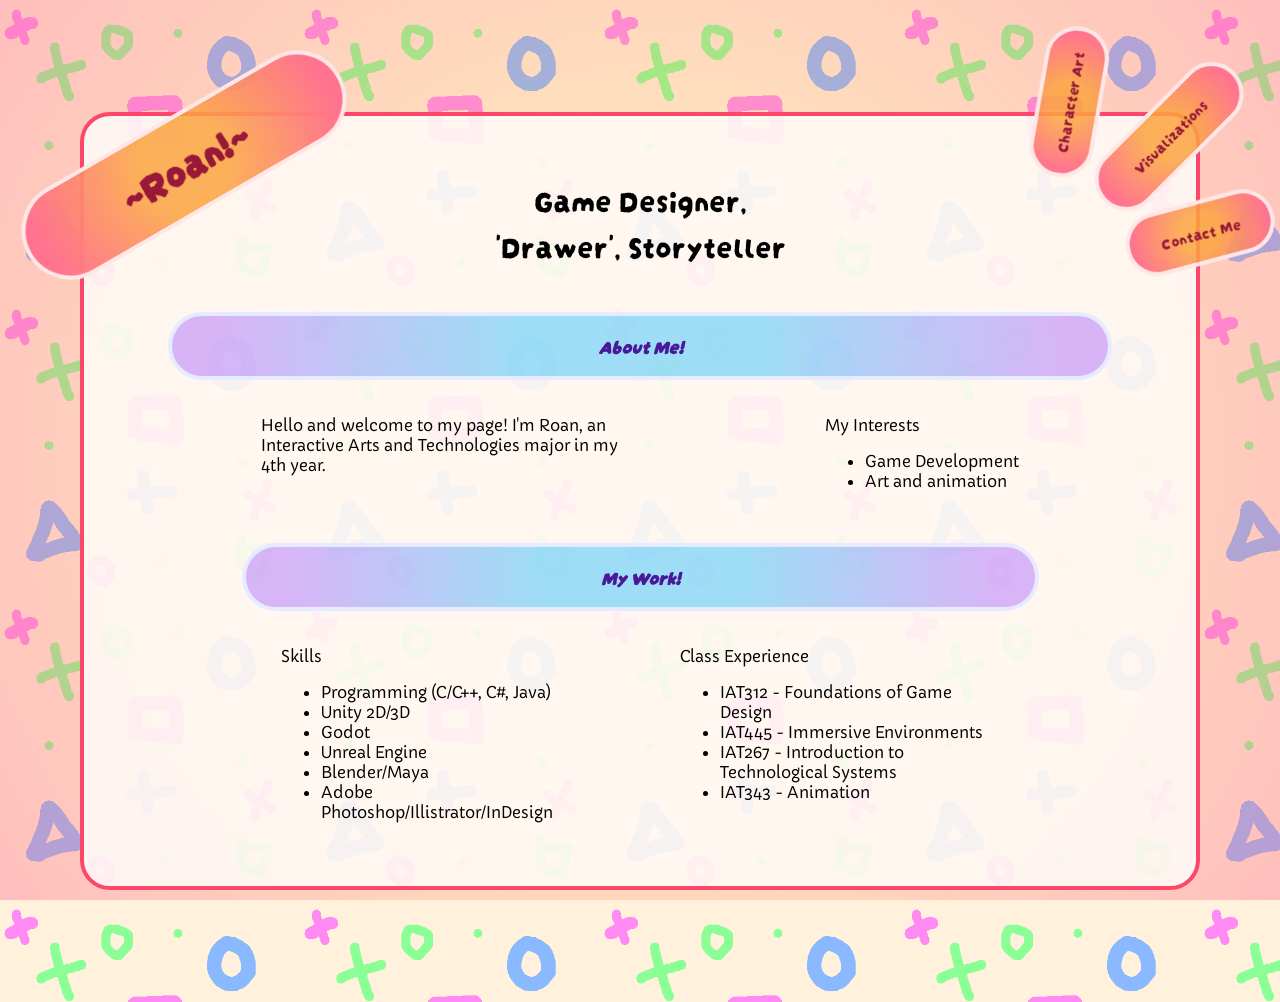
==== index.html @ ba8a76a4 "Added experience to home page" ====
<!DOCTYPE html>
<html lang="en">
<head>
    <meta charset="UTF-8">
    <meta name="viewport" content="width=device-width, initial-scale=1.0">
    <title>Roan's Page</title>

    <link rel="stylesheet" href="./style.css">

    <!-- Google Fonts -->
     <link rel="preconnect" href="https://fonts.googleapis.com">
     <link rel="preconnect" href="https://fonts.gstatic.com" crossorigin>
     <link href="https://fonts.googleapis.com/css2?family=Capriola&family=Darumadrop+One&display=swap" rel="stylesheet">
</head>
<body>
    <div class="background_overlay"></div>
    <section class="content_box">
        <h1>~Roan!~</h1>
        <nav class="link_list">
            <a class="bubble link1 grow_on_hover" href="#">Character Art</a>
            <a class="bubble link2 grow_on_hover" href="visualizations.html">Visualizations</a>
            <a class="bubble link3 grow_on_hover" href="#">Contact Me</a>
        </nav>
        <div class="content">
            <h2>Game Designer, 'Drawer', Storyteller</h2>

            <section >
                <h3 class="bubble_var">About Me!</h3>
                <div class="flex_cols">
                    <div>
                        <p>Hello and welcome to my page! I'm Roan, an Interactive Arts and Technologies major in my 4th year.</p>
                    </div>
                
                    <div>
                        <p>My Interests</p>
                        <ul>
                            <li>Game Development</li>
                            <li>Art and animation</li>
                        </ul>
                    </div>
                </div>
            </section>
            <section>
                <h3 class="bubble_var">My Work!</h3>
                <div class="flex_cols">
                    <div>
                        <p>Skills</p>
                        <ul>
                            <li>Programming (C/C++, C#, Java)</li>
                            <li>Unity 2D/3D</li>
                            <li>Godot</li>
                            <li>Unreal Engine</li>
                            <li>Blender/Maya</li>
                            <li>Adobe Photoshop/Illistrator/InDesign</li>
                        </ul>
                    </div>
                    <div>
                        <p>Class Experience</p>
                        <ul>
                            <li>IAT312 - Foundations of Game Design</li>
                            <li>IAT445 - Immersive Environments </li>
                            <li>IAT267 - Introduction to Technological Systems</li>
                            <li>IAT343 - Animation</li>
                        </ul>
                    </div>
                </div>
            </section>
        </div>
    </section>
</body>
</html>
---- style.css ----
:root{
    background-color: blanchedalmond;
    background-image: url("./assets/WebsiteBackground.png");
    background-size: 300px;
    background-repeat: repeat;
}

body{
    margin: 5rem;
}

.background_overlay{
    background: #fba33f;
    background: radial-gradient(circle, rgba(251, 163, 63, 0.2) 40%, rgb(255, 115, 143, .4) 100%);

    position: fixed;
    top:0;
    left:0;
    width: 100%;
    height: 100%;
}

.content_box{
    box-sizing: border-box;
    overflow: visible;
    background-color: rgb(255, 250, 245, .9);
    max-width: 70rem;
    margin: 7rem auto;
    padding: 2rem;

    border: 4px solid #fc466a;
    border-radius: 30px;

    position: relative;
}

h1{
    text-align: center;
    font-family: 'Darumadrop One', sans-serif;
    font-size: 2.5rem;

    background: #fba33f;
    background: radial-gradient(circle, rgba(251, 163, 63, 0.85) 26%, rgb(255, 115, 143) 90%);
    border: 4px solid rgb(255, 231, 231);
    color: rgb(152, 25, 55);
    margin: 0;
    padding: 1rem;
    min-width: 20rem;

    overflow: visible;
    border-radius: 80px;

    position: absolute;
    left: -80px;
    top: 0px;
    rotate: -30deg;

    z-index: 1000;

    transition: all 0.3s;
}

h2{
    font-family: 'Darumadrop One', sans-serif;
    font-size: 2rem;
    font-weight: 400;
    text-align: center;

    max-width: 21rem;
}

h3{
    font-family: 'Capriola', sans-serif;
    font-weight: 600;
    font-style: italic;
    font-size: 1.1rem;
}

.content{
    margin: 0 auto;
    display: flex;
    flex-direction: column;
    justify-content: center;
    align-content: center;
    align-items: center;

    max-width: 90%;

}

p, a{
    font-family: 'Capriola', sans-serif;
    font-style: normal;
    font-weight: 100;
    width: fit-content;
}

ol, ul{
    font-family: 'Capriola', sans-serif;
    font-style: normal;
    font-weight: 100;
    max-width: 100%;
}

.link_list{
    display: flex;
    flex-direction: column;
    flex-wrap: wrap;
    justify-content: center;
    padding: 0;

    width: fit-content;

    text-decoration: none;
    list-style: none;

    position: absolute;
    right: 150px;
    top: 70px;
    
    rotate: -45deg;
    
    row-gap: 3rem;

    transition: all 0.5s;
}

.bubble{
    font-family: 'Darumadrop One', sans-serif;
    text-decoration: none;
    text-align: center;

    background: #fba33f;
    background: radial-gradient(circle, rgba(251, 163, 63, 0.85) 26%, rgb(255, 115, 143) 90%);
    border: 4px solid rgb(255, 231, 231);
    border-radius: 80px;
    color: rgb(152, 25, 55);
    
    padding: 1rem;
    /* margin: 1rem; */

    transition: all 0.3s;
}

.bubble_var{
    font-family: 'Darumadrop One', sans-serif;
    text-decoration: none;
    text-align: center;
    font-size: 1.2rem;

    background: #fba33f;
    background: radial-gradient(circle, rgba(63, 195, 251, 0.5) 26%, rgba(178, 115, 255, 0.5) 90%);
    border: 4px solid rgb(231, 235, 255);
    border-radius: 80px;
    color: rgb(72, 25, 152);
    
    padding: 1rem;

    transition: all 0.3s;
}

.link1{
    position: absolute;
    rotate: -35deg;
    top: -75px;

    width: 7rem;

    transition: all 0.3s;
}

.link2{
    position: absolute;
    top: 20px;
    left: 30px;

    width: 9rem;

    transition: all 0.3s;
}

.link3{
    position: absolute;
    rotate: 30deg;
    top: 110px;

    width: 7rem;

    transition: all 0.3s;
}

.grow_on_hover{
    transition: padding 1s, z-index 0s;
}

.grow_on_hover:hover{
    padding: 1.5rem;
    z-index: 999;
}

.flex_cols{
    display: flex;
    flex-direction: row;
    flex-wrap: wrap;

    justify-content: space-around;
}

.flex_cols div{
    max-width: 40%;
    min-width: 12rem;

    margin: 0 1rem 1rem 1rem;
}

.vis_container{
    overflow: scroll;
    max-width: 100%;
}

@media screen and (max-width: 700px){
    body{
        margin: 2rem;
    }

    h1{
        font-size: 1.7rem;
        min-width: 10rem;

        top: -200px;
        left: -40px;
    }

    .content_box{
        margin-top: 15rem;
    }

    .link_list{
        top:-140px;
        left: 120px;

        rotate:60deg;
    }

    .bubble{
        padding: 0.5rem;
    }

    .link1, .link2, .link3{
        font-size: 0.9rem;
    }

    .content{
        margin: 1rem auto;
    }
}
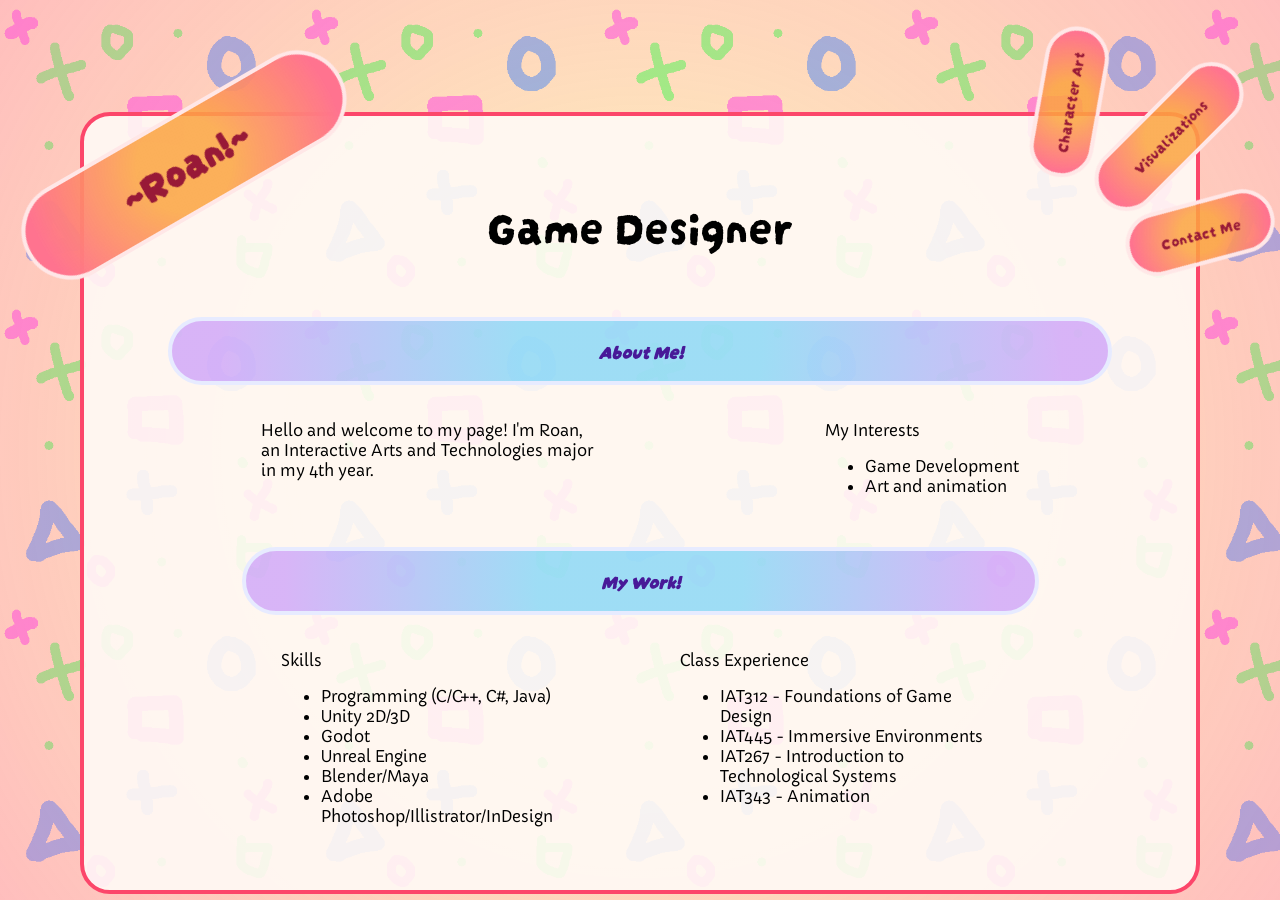
==== commit 41e6e392: "Added Dropdowns to Visualizations page for organization and tested adding vegalite" ====
--- a/index.html
+++ b/index.html
@@ -22,7 +22,7 @@
             <a class="bubble link3 grow_on_hover" href="#">Contact Me</a>
         </nav>
         <div class="content">
-            <h2>Game Designer, 'Drawer', Storyteller</h2>
+            <h2>Game Designer</h2>
 
             <section >
                 <h3 class="bubble_var">About Me!</h3>
--- a/style.css
+++ b/style.css
@@ -3,10 +3,13 @@
     background-image: url("./assets/WebsiteBackground.png");
     background-size: 300px;
     background-repeat: repeat;
+
+    max-height: 100vh;
 }
 
 body{
     margin: 5rem;
+    max-height: 100%;
 }
 
 .background_overlay{
@@ -24,7 +27,8 @@
     box-sizing: border-box;
     overflow: visible;
     background-color: rgb(255, 250, 245, .9);
-    max-width: 70rem;
+    max-width: 90rem;
+    max-height: 100%;
     margin: 7rem auto;
     padding: 2rem;
 
@@ -62,7 +66,7 @@
 
 h2{
     font-family: 'Darumadrop One', sans-serif;
-    font-size: 2rem;
+    font-size: 3rem;
     font-weight: 400;
     text-align: center;
 
@@ -70,10 +74,13 @@
 }
 
 h3{
+    box-sizing: border-box;
     font-family: 'Capriola', sans-serif;
     font-weight: 600;
     font-style: italic;
     font-size: 1.1rem;
+
+    /* width: 100%; */
 }
 
 .content{
@@ -88,11 +95,18 @@
 
 }
 
-p, a{
+a{
     font-family: 'Capriola', sans-serif;
     font-style: normal;
     font-weight: 100;
     width: fit-content;
+}
+
+p{
+    font-family: 'Capriola', sans-serif;
+    font-style: normal;
+    font-weight: 100;
+    max-width: 90%;
 }
 
 ol, ul{
@@ -143,6 +157,7 @@
 }
 
 .bubble_var{
+    box-sizing: border-box;
     font-family: 'Darumadrop One', sans-serif;
     text-decoration: none;
     text-align: center;
@@ -154,9 +169,11 @@
     border-radius: 80px;
     color: rgb(72, 25, 152);
     
-    padding: 1rem;
-
-    transition: all 0.3s;
+    padding: 1rem 2rem;
+
+    transition: all 0.3s;
+
+    width: 100%;
 }
 
 .link1{
@@ -213,9 +230,53 @@
     margin: 0 1rem 1rem 1rem;
 }
 
+.collapsible{
+    box-sizing: border-box;
+    font-family: 'Darumadrop One', sans-serif;
+    text-decoration: none;
+    text-align: center;
+    font-size: 1.5rem;
+
+    background: #fba33f;
+    background: radial-gradient(circle, #8fffa97e 26%, #7aefffbd 90%);
+    border: 4px solid rgb(164, 255, 220);
+    border-radius: 80px;
+    color: rgb(0, 87, 22);
+    
+    padding: 1rem 2rem;
+    margin: 1rem;
+
+    transition: all 0.3s;
+
+    width: 100%;
+}
+
+.collapsible:hover{
+    /* background: radial-gradient(circle, #8fffa97e 26%, #7aefffbd 90%); */
+    width:105%;
+}
+
+.collapsible_cols{
+    display: none;
+    width: 100%;
+    justify-content: space-between;
+    flex-wrap: wrap;
+}
+
+.collapsible_cols .col{
+    flex: 1;
+    display: flex;
+    flex-direction: column;
+    justify-content: flex-start;
+    align-items: center;
+    min-width: 50%;
+}
+
 .vis_container{
-    overflow: scroll;
+    overflow: hidden;
+    width:100%;
     max-width: 100%;
+    margin: 1rem;
 }
 
 @media screen and (max-width: 700px){
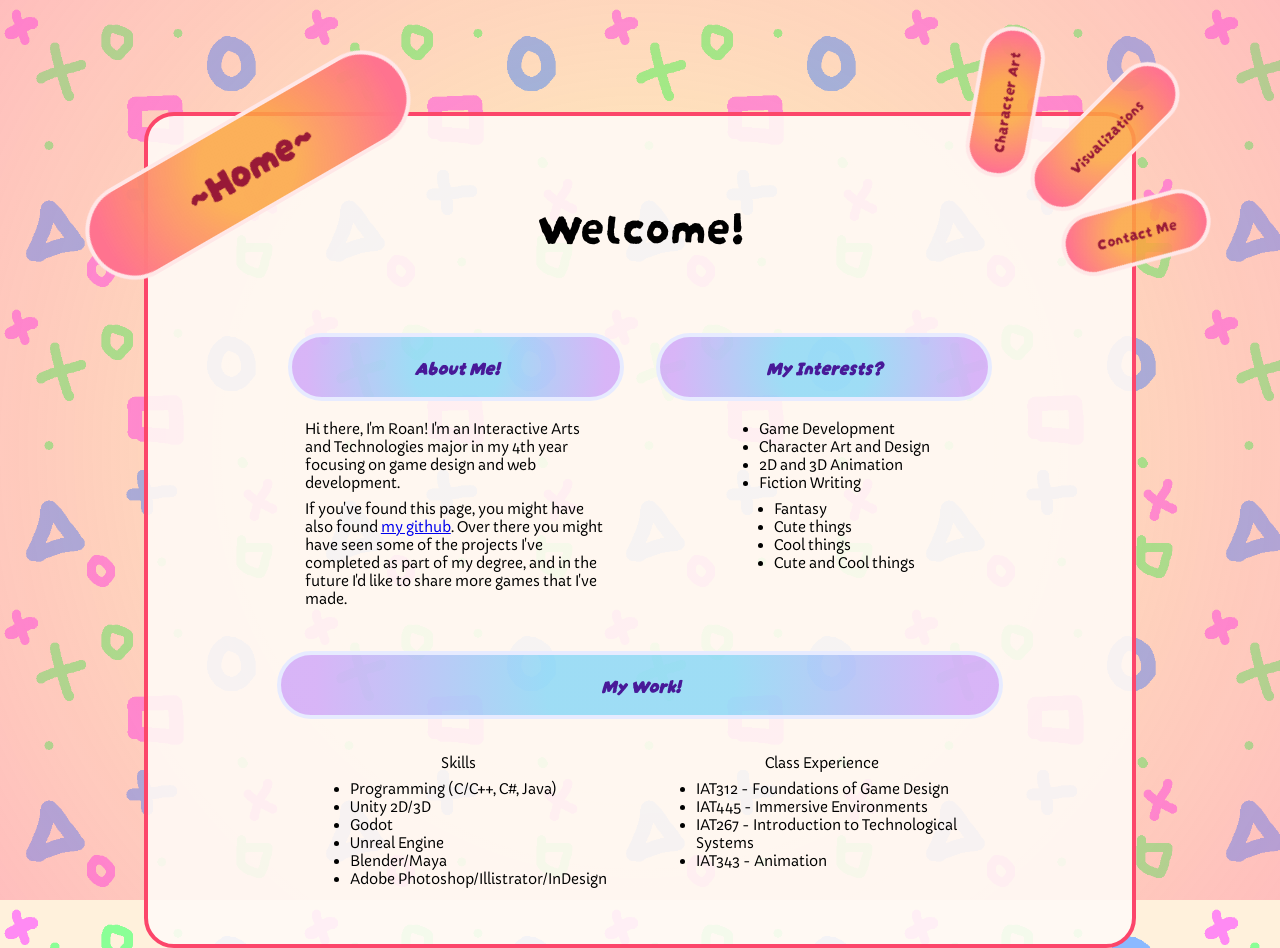
==== commit 077708f5: "Updated some page content" ====
--- a/index.html
+++ b/index.html
@@ -4,6 +4,7 @@
     <meta charset="UTF-8">
     <meta name="viewport" content="width=device-width, initial-scale=1.0">
     <title>Roan's Page</title>
+    <link rel="icon" type="image/x-icon" href="./assets/favicon.ico">
 
     <link rel="stylesheet" href="./style.css">
 
@@ -15,27 +16,35 @@
 <body>
     <div class="background_overlay"></div>
     <section class="content_box">
-        <h1>~Roan!~</h1>
+        <h1>~Home~</h1>
         <nav class="link_list">
             <a class="bubble link1 grow_on_hover" href="#">Character Art</a>
             <a class="bubble link2 grow_on_hover" href="visualizations.html">Visualizations</a>
             <a class="bubble link3 grow_on_hover" href="#">Contact Me</a>
         </nav>
         <div class="content">
-            <h2>Game Designer</h2>
-
+            <h2>Welcome!</h2>
             <section >
-                <h3 class="bubble_var">About Me!</h3>
                 <div class="flex_cols">
-                    <div>
-                        <p>Hello and welcome to my page! I'm Roan, an Interactive Arts and Technologies major in my 4th year.</p>
+                    <div class="col">
+                        <h3 class="bubble_var">About Me!</h3>
+                        <p>Hi there, I'm Roan! I'm an Interactive Arts and Technologies major in my 4th year focusing on game design and web development.</p>
+                        <p>If you've found this page, you might have also found <a href="https://github.com/RCC1783">my github</a>. Over there you might have seen some of the projects I've completed as part of my degree, and in the future I'd like to share more games that I've made.</p>
                     </div>
                 
-                    <div>
-                        <p>My Interests</p>
+                    <div class="col">
+                        <h3 class="bubble_var">My Interests?</h3>
                         <ul>
                             <li>Game Development</li>
-                            <li>Art and animation</li>
+                            <li>Character Art and Design</li>
+                            <li>2D and 3D Animation</li>
+                            <li>Fiction Writing</li>
+                        </ul>
+                        <ul>
+                            <li>Fantasy</li>
+                            <li>Cute things</li>
+                            <li>Cool things</li>
+                            <li>Cute and Cool things</li>
                         </ul>
                     </div>
                 </div>
@@ -43,7 +52,7 @@
             <section>
                 <h3 class="bubble_var">My Work!</h3>
                 <div class="flex_cols">
-                    <div>
+                    <div class="col">
                         <p>Skills</p>
                         <ul>
                             <li>Programming (C/C++, C#, Java)</li>
@@ -54,7 +63,7 @@
                             <li>Adobe Photoshop/Illistrator/InDesign</li>
                         </ul>
                     </div>
-                    <div>
+                    <div class="col">
                         <p>Class Experience</p>
                         <ul>
                             <li>IAT312 - Foundations of Game Design</li>
--- a/style.css
+++ b/style.css
@@ -8,7 +8,7 @@
 }
 
 body{
-    margin: 5rem;
+    margin: 4rem 9rem;
     max-height: 100%;
 }
 
@@ -24,11 +24,11 @@
 }
 
 .content_box{
-    box-sizing: border-box;
+    box-sizing: content-box;
     overflow: visible;
     background-color: rgb(255, 250, 245, .9);
-    max-width: 90rem;
-    max-height: 100%;
+    max-width: 120rem;
+    /* max-height: 70vh; */
     margin: 7rem auto;
     padding: 2rem;
 
@@ -36,6 +36,11 @@
     border-radius: 30px;
 
     position: relative;
+
+    
+
+    display: flex;
+    flex-direction: column;
 }
 
 h1{
@@ -91,8 +96,11 @@
     align-content: center;
     align-items: center;
 
-    max-width: 90%;
-
+    width: 80%;
+    height: fit-content;
+
+    /* overflow: hidden; */
+    /* overflow-y: scroll; */
 }
 
 a{
@@ -102,18 +110,14 @@
     width: fit-content;
 }
 
-p{
+p, ol, ul{
     font-family: 'Capriola', sans-serif;
     font-style: normal;
+    font-size: 0.9rem;
     font-weight: 100;
     max-width: 90%;
-}
-
-ol, ul{
-    font-family: 'Capriola', sans-serif;
-    font-style: normal;
-    font-weight: 100;
-    max-width: 100%;
+    margin-top: 0;
+    margin-bottom: 0.5rem;
 }
 
 .link_list{
@@ -215,20 +219,27 @@
     z-index: 999;
 }
 
+.collapsible_content{
+    display: none;
+    width: 100%;
+}
+
 .flex_cols{
     display: flex;
     flex-direction: row;
     flex-wrap: wrap;
 
-    justify-content: space-around;
-}
-
-.flex_cols div{
+    width: 100%;
+
+    justify-content: space-between;
+}
+
+/* .flex_cols div{
     max-width: 40%;
     min-width: 12rem;
 
     margin: 0 1rem 1rem 1rem;
-}
+} */
 
 .collapsible{
     box-sizing: border-box;
@@ -246,37 +257,31 @@
     padding: 1rem 2rem;
     margin: 1rem;
 
-    transition: all 0.3s;
+    transition: width 0.3s;
 
     width: 100%;
 }
 
 .collapsible:hover{
-    /* background: radial-gradient(circle, #8fffa97e 26%, #7aefffbd 90%); */
     width:105%;
 }
 
-.collapsible_cols{
-    display: none;
-    width: 100%;
-    justify-content: space-between;
-    flex-wrap: wrap;
-}
-
-.collapsible_cols .col{
-    flex: 1;
+.flex_cols .col{
+    box-sizing: content-box;
+    flex-grow: 1;
     display: flex;
     flex-direction: column;
     justify-content: flex-start;
     align-items: center;
-    min-width: 50%;
+    min-width: 300px;
+    width: 40%;
+    margin: 1rem;
 }
 
 .vis_container{
-    overflow: hidden;
+    overflow: scroll;
     width:100%;
     max-width: 100%;
-    margin: 1rem;
 }
 
 @media screen and (max-width: 700px){
@@ -314,4 +319,22 @@
     .content{
         margin: 1rem auto;
     }
+}
+
+@media screen and (max-width: 500px) {
+    h2{
+        font-size: 1.5rem;
+    }
+
+    .bubble_var{
+        font-size: 1rem;
+    }
+
+    p, ol, ul{
+        font-size: 0.8rem;
+    }
+
+    .collapsible{
+        font-size: 1.1rem;
+    }
 }
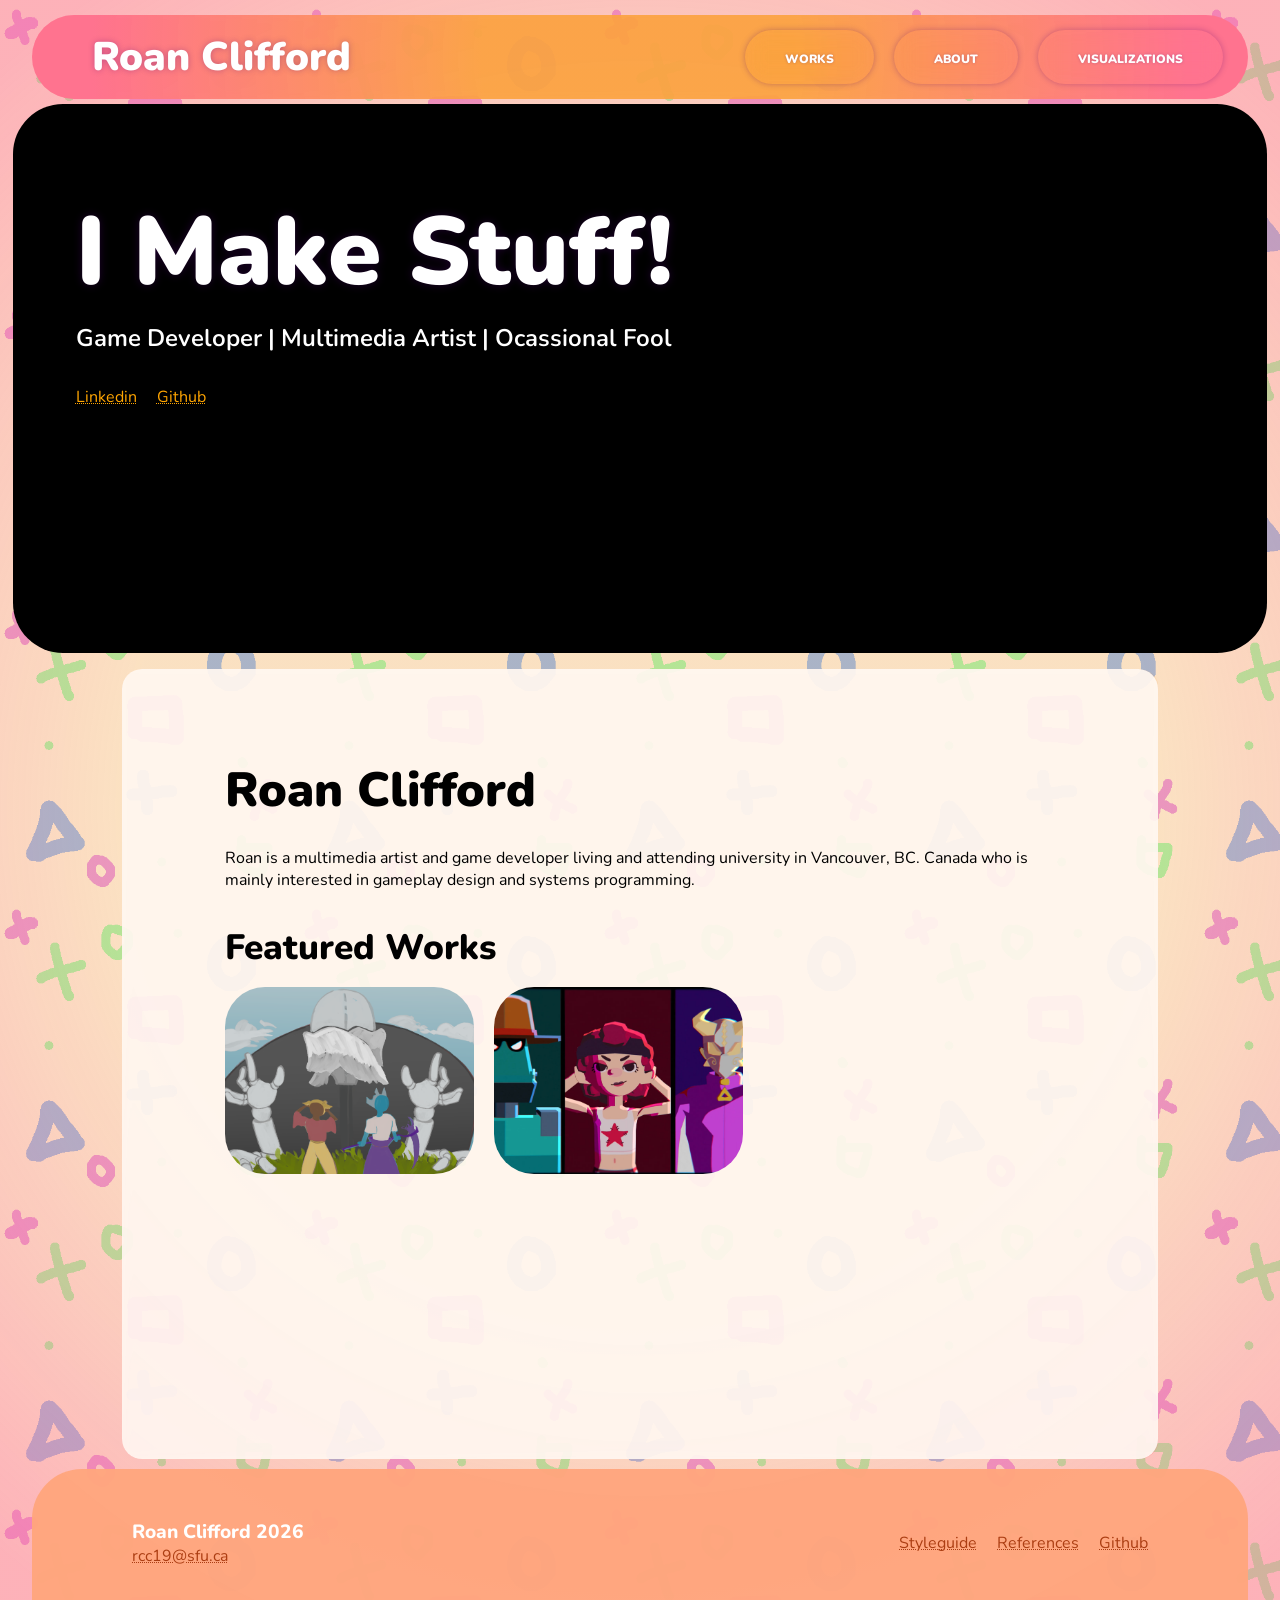
==== commit 9538cb2f: "Bringing everything over" ====
--- a/index.html
+++ b/index.html
@@ -3,78 +3,71 @@
 <head>
     <meta charset="UTF-8">
     <meta name="viewport" content="width=device-width, initial-scale=1.0">
-    <title>Roan's Page</title>
-    <link rel="icon" type="image/x-icon" href="./assets/favicon.ico">
+    <title>Home</title>
 
-    <link rel="stylesheet" href="./style.css">
+    <link rel="stylesheet" href="./css/main.css">
 
     <!-- Google Fonts -->
-     <link rel="preconnect" href="https://fonts.googleapis.com">
-     <link rel="preconnect" href="https://fonts.gstatic.com" crossorigin>
-     <link href="https://fonts.googleapis.com/css2?family=Capriola&family=Darumadrop+One&display=swap" rel="stylesheet">
+    <link rel="preconnect" href="https://fonts.googleapis.com">
+    <link rel="preconnect" href="https://fonts.gstatic.com" crossorigin>
+    <link href="https://fonts.googleapis.com/css2?family=Nunito:ital,wght@0,200..1000;1,200..1000&display=swap" rel="stylesheet">
 </head>
 <body>
-    <div class="background_overlay"></div>
-    <section class="content_box">
-        <h1>~Home~</h1>
-        <nav class="link_list">
-            <a class="bubble link1 grow_on_hover" href="#">Character Art</a>
-            <a class="bubble link2 grow_on_hover" href="visualizations.html">Visualizations</a>
-            <a class="bubble link3 grow_on_hover" href="#">Contact Me</a>
+    <header id="nav_header">
+        <a class="logotype" href="./index.html">Roan Clifford</a>
+        <button id="hamburger" class="nav-link">menu</button>
+        <nav id="link_container">
+            <a class="nav-link" href="./pages/works.html">Works</a>
+            <!-- <a class="nav-link" href="#">Character Art</a> -->
+            <a class="nav-link" href="./pages/about.html">About</a>
+            <a class="nav-link" href="./pages/visualizations.html">Visualizations</a>
         </nav>
-        <div class="content">
-            <h2>Welcome!</h2>
-            <section >
-                <div class="flex_cols">
-                    <div class="col">
-                        <h3 class="bubble_var">About Me!</h3>
-                        <p>Hi there, I'm Roan! I'm an Interactive Arts and Technologies major in my 4th year focusing on game design and web development.</p>
-                        <p>If you've found this page, you might have also found <a href="https://github.com/RCC1783">my github</a>. Over there you might have seen some of the projects I've completed as part of my degree, and in the future I'd like to share more games that I've made.</p>
-                    </div>
-                
-                    <div class="col">
-                        <h3 class="bubble_var">My Interests?</h3>
-                        <ul>
-                            <li>Game Development</li>
-                            <li>Character Art and Design</li>
-                            <li>2D and 3D Animation</li>
-                            <li>Fiction Writing</li>
-                        </ul>
-                        <ul>
-                            <li>Fantasy</li>
-                            <li>Cute things</li>
-                            <li>Cool things</li>
-                            <li>Cute and Cool things</li>
-                        </ul>
-                    </div>
+    </header>
+    <div class="landing">
+        <!-- https://www.w3schools.com/html/html5_video.asp -->
+        <video autoplay muted loop loading="lazy">
+            <source src="./assets/project_reel_2026_rough.mp4" type="video/mp4">
+            Video not supported
+        </video>
+        <div class="landing_content">
+            <p class="landing_head">I Make Stuff!</p>
+            <p class="landing_subhead">Game Developer | Multimedia Artist | Ocassional Fool</p>
+            <nav>
+                <a href="https://www.linkedin.com/in/roan-clifford/">Linkedin</a>
+                <a href="https://github.com/RCC1783">Github</a>
+            </nav>
+        </div>
+    </div>
+    <div class="page_content">
+        <section class="row content_bg">
+            <h1>Roan Clifford</h1>
+            <p>Roan is a multimedia artist and game developer living and attending university in Vancouver, BC. Canada who is mainly interested in gameplay design and systems programming.</p>
+            <section id="featured_works">
+                <h2>Featured Works</h2>
+                <div class="flex_grid">
+                    <a href="./pages/in_memorium.html" class="project_card">
+                        <img src="./assets/in_memoriam/end1.png" loading="lazy">
+                        <p>In Memoriam</p>
+                    </a>
+                    <a href="./pages/NMBR1.html" class="project_card">
+                        <img src="./assets/NMBR1/NMBR1_hero.png" loading="lazy">
+                        <p>NMBR1</p>
+                    </a>
                 </div>
             </section>
-            <section>
-                <h3 class="bubble_var">My Work!</h3>
-                <div class="flex_cols">
-                    <div class="col">
-                        <p>Skills</p>
-                        <ul>
-                            <li>Programming (C/C++, C#, Java)</li>
-                            <li>Unity 2D/3D</li>
-                            <li>Godot</li>
-                            <li>Unreal Engine</li>
-                            <li>Blender/Maya</li>
-                            <li>Adobe Photoshop/Illistrator/InDesign</li>
-                        </ul>
-                    </div>
-                    <div class="col">
-                        <p>Class Experience</p>
-                        <ul>
-                            <li>IAT312 - Foundations of Game Design</li>
-                            <li>IAT445 - Immersive Environments </li>
-                            <li>IAT267 - Introduction to Technological Systems</li>
-                            <li>IAT343 - Animation</li>
-                        </ul>
-                    </div>
-                </div>
-            </section>
+        </section>
+    </div>
+    <footer>
+        <div>
+            <p>Roan Clifford 2026</p>
+            <a href="mailto:rcc19@sfu.ca">rcc19@sfu.ca</a> <!--https://www.w3docs.com/snippets/html/how-to-create-mailto-links.html-->
         </div>
-    </section>
+        <ul>
+            <li><a href="./pages/styleguide.html">Styleguide</a></li>
+            <li><a href="./pages/references.html">References</a></li>
+            <li><a href="https://github.com/RCC1783/portfolio">Github</a></li>
+        </ul>
+    </footer>
+    <script src="./js/main.js"></script>
 </body>
 </html>
--- a/css/main.css
+++ b/css/main.css
@@ -0,0 +1,751 @@
+/* 
+    For custom cursors: https://blog.logrocket.com/custom-cursor-css/
+*/
+
+:root{
+    background-color: blanchedalmond;
+    background-image: url("../assets/WebsiteBackground.png");
+    background-size: 300px;
+    background-repeat: repeat;
+
+    margin: 0;
+
+    --cursor_point: url(../assets/pointer_b.png);
+    --cursor_hand: url(../assets/hand_small_point.png);
+    cursor: var(--cursor_point) 8 8, auto;
+    font-family: "Nunito", sans-serif;
+
+    --primary_grad: radial-gradient(circle, rgba(251, 163, 63, 0.9) 26%, rgb(255, 115, 143) 90%);
+    --content_bg: rgba(255, 248, 242, 0.92);
+    --content_text_color: black;
+    --header_text_color: white;
+}
+
+
+
+body{
+    display: flex;
+    flex-direction: column;
+    align-items: center;
+    background: radial-gradient(circle, rgba(251, 163, 63, 0.2) 50%, rgb(255, 115, 143, .5) 95%);
+    height: fit-content;
+    margin: 0;
+    padding: 0 5%;
+    backdrop-filter: saturate(70%);
+}
+
+.page_content{
+    display: flex;
+    flex-direction: row;
+    flex-wrap: wrap;
+
+    margin: 0 auto;
+
+    min-width: 150px;
+    width: 90%;
+    max-width: 1900px;
+
+    min-height: 90vh;
+}
+
+.landing{
+    position: relative;
+    box-sizing: border-box;
+    margin: 0;
+    width: 98vw;
+    max-width: 2000px;
+    height: min-content;
+}
+
+.landing video{
+    background: black;
+    width: 100%;
+    aspect-ratio: 16/7;
+    height: auto;
+    min-height: 250px;
+    object-fit: cover;
+    filter: saturate(70%) brightness(60%);
+    border-radius: 50px;
+    overflow: hidden;
+}
+.landing_content{
+    position: absolute;
+    top: 15%;
+    left: 5%;
+    max-width: 85vw;
+    /* transform: translate(0, -100%); */
+
+    color: white;
+    transition: transform 0.3s, top 0.3s, left 0.3s;
+}
+.landing_content nav{
+    display: flex;
+    flex-direction: row;
+    gap: 20px;
+}
+.landing_content nav a{
+    color: orange;
+}
+.landing_head{
+    font-size: 6rem;
+    font-weight: 1000;
+    text-shadow: 0 0 10px rgba(49, 0, 73, 0.6);
+    text-shadow: 0 0 10px rgba(49, 0, 73, 0.6);
+    margin: 0;
+}
+
+.landing_subhead{
+    font-size: 1.5rem;
+    font-weight: 650;
+    margin-bottom: 2rem;
+}
+
+.flex_container{
+    display: flex;
+    flex-direction: row;
+    flex-wrap: wrap;
+}
+.col {
+    box-sizing: border-box;
+    display: flex;
+    flex-direction: column;
+    /* align-items: center; */
+    margin: 10px;
+    min-width: 300px;
+    flex: 1;
+
+    padding: 30px 60px;
+
+    /* border: 4px  solid  rgb(255, 251, 245); */
+    border-radius: 20px;
+}
+.row {
+    box-sizing: border-box;
+    display: flex;
+    flex-direction: column;
+    /* align-items: center; */
+    margin: 10px auto;
+    width: 100%;
+
+    padding: 7% 10%;
+
+    /* border: 4px  solid  rgb(255, 251, 245); */
+    border-radius: 20px;
+}
+
+.page_content .col_noBG {
+    box-sizing: border-box;
+    display: flex;
+    flex-direction: column;
+    /* align-items: center; */
+    margin: 10px;
+    max-width: 50%;
+    flex: 1;
+
+    padding: 30px 60px;
+
+    /* border: 4px  solid  rgb(255, 251, 245); */
+    border-radius: 20px;
+}
+
+.content_bg{
+    background-color: var(--content_bg);
+    backdrop-filter: blur(5px);
+}
+
+.min_50-perc{
+    min-width: 45%;
+}
+
+p{
+    margin-top: 0.25rem;
+}
+
+a{
+    text-decoration: underline 0.09rem dotted;
+    color: #ac3e13;
+    cursor: var(--cursor_hand) 8 8, auto;
+}
+
+h1{
+    font-family: "Nunito", sans-serif;
+    font-size: 3rem;
+    font-weight: 1000;
+    margin-top: 1rem;
+    margin-bottom: 1.25rem;
+
+    transition: font-size 0.3s;
+}
+h2{
+    font-family: "Nunito", sans-serif;
+    font-size: 2.2rem;
+    font-weight: 850;
+
+    margin-top: 1rem;
+    margin-bottom: 1rem;
+}
+h3{
+    font-family: "Nunito", sans-serif;
+    font-size: 1.8rem;
+    font-weight: 750;
+
+    margin-top: 0.25rem;
+    margin-bottom: 1.15rem;
+}
+h4{
+    font-family: "Nunito", sans-serif;
+    font-size: 1.25rem;
+    font-variant-caps: all-small-caps;
+    font-weight: 700;
+
+    margin-top: 0.1rem;
+    margin-bottom: 1rem;
+}
+
+img{
+    max-width: 100%;
+}
+
+.content_text p, h2{
+    max-width: 70ch;
+    width: fit-content;
+}
+
+#nav_header{
+    position: sticky;
+    top: 15px;
+    box-sizing: border-box;
+    height: fit-content;
+    width: 95vw;
+    max-width: 2100px;
+    display: flex;
+    flex-direction: row;
+    flex-wrap: wrap;
+    align-items: center;
+    justify-content: space-between;
+    gap: 10px;
+    padding: 15px 25px 15px 60px;
+    background: var(--primary_grad);
+    /* border: 4px solid rgb(214, 90, 115); */
+    border-radius: 50px;
+    margin: 10px;
+
+    /* https://developer.mozilla.org/en-US/docs/Web/CSS/Reference/Properties/backdrop-filter */
+    backdrop-filter: blur(5px);
+    z-index: 99; /* Set z-index high to ensure header renders above everything*/
+}
+#nav_header .logotype{
+    margin: 0;
+    font-family: "Nunito", sans-serif;
+    font-size: 2.5rem;
+    font-weight: 1000;
+    color: white;
+    text-decoration: none;
+    text-shadow: 0 0 6px rgba(73, 0, 110, 0.3);
+}
+#link_container{
+    /* display: flex; */
+    flex-direction: row;
+    flex-wrap: wrap;
+    justify-content: center;
+    gap: 20px;
+    min-height: fit-content;
+}
+
+.spacer{
+    flex: 1;
+}
+
+/* https://css-irl.info/animating-underlines/ */
+.nav-link{
+    box-sizing: border-box;
+    font-family: "Nunito", sans-serif;
+    font-size: 1.1rem;
+    font-weight: 1000;
+    font-variant: all-small-caps;
+    color: white;
+    background: none;
+    
+    text-decoration: none;
+    text-align: center;
+    text-shadow: 0 0 3px rgba(73, 0, 110, 0.3);
+
+    padding: 15px 40px;
+    /* margin: 5px; */
+
+    border-radius: 30px;
+    border: none;
+
+    box-shadow: 0 0 6px rgba(73, 0, 110, 0.3);
+    transition: box-shadow 0.4s, background 0.4s;
+    backdrop-filter: blur(10px);
+}
+
+#hamburger{
+    cursor: var(--cursor_hand) 8 8, auto;
+}
+
+.nav-link:hover, .nav-link:focus{
+    box-shadow: 0 0 10px rgba(73, 0, 110, 0.3);
+    background: rgba(73, 0, 110, 0.1);
+}
+.tags_cont{
+    display: flex;
+    flex-direction: row;
+    flex-wrap: wrap;
+    gap: 5px;
+    justify-content: center;
+    align-items: center;
+    margin: 0;
+}
+.tags_cont p{
+    margin: 0;
+}
+.content_tag{
+    text-decoration: underline 0.08rem rgba(0, 0, 0, 0);
+    transition: text-decoration-color 0.3s;
+    font-size: 1rem;
+
+    transition: text-decoration-color 0.3s;
+}
+
+/* https://www.w3schools.com/cssref/sel_before.php */
+.content_tag::before{
+    color: black;
+    content: "<"
+}
+.content_tag::after{
+    color: black;
+    content: ">"
+}
+.content_tag:hover, .content_tag:focus  {
+    text-decoration-color: rgba(0, 0, 0, 1);
+}
+
+.game_dev{
+    color: #21b63a;
+}
+
+.animation{
+    color: rgb(145, 72, 255);
+}
+
+.char_design{
+    color: rgb(72, 170, 255);
+}
+
+/* button{
+    padding: 10px;
+    font-family: "Nunito", sans-serif;
+    font-weight: 700;
+    background: var(--primary_grad);
+    color: white;
+    border: none;
+    border-radius: 25px;
+    box-shadow: 0 0 6px rgba(73, 0, 110, 0.3);
+} */
+
+figure{
+    box-sizing: border-box;
+    display: flex;
+    flex-direction: column;
+    min-width: 200px;
+    max-width: 600px;
+    height: fit-content;
+    align-items: center;
+    background: #ffffff;
+    padding: 20px;
+    margin: 1rem;
+    border-radius: 20px;
+}
+figure img{
+    width: 100%;
+    height: auto;
+    border-radius: 15px;
+    margin-bottom: 16px;
+}
+figure video{
+    width: 100%;
+    height: auto;
+    border-radius: 15px;
+    margin-bottom: 16px;
+}
+figcaption {
+    width: 90%;
+}
+
+footer{
+    box-sizing: border-box;
+    display: flex;
+    flex-direction: row;
+    flex-wrap: wrap;
+    justify-content: space-between;
+    align-items: center;
+    
+    width: 95vw;
+    max-width: 2100px;
+    background: #ffa67df7;
+    border-bottom: none;
+    margin: 0;
+    padding: 50px 100px;
+    border-radius: 50px 50px 0 0;
+    gap: 20px
+}
+
+footer p{
+    margin: 0;
+    color: white;
+    font-weight: 800;
+    font-size: 1.2rem;
+}
+
+footer ul{
+    display: flex;
+    flex-direction: row;
+    flex-wrap: wrap;
+    list-style-type: none;
+    gap: 20px;
+    padding: 0;
+    margin: 0;
+}
+
+blockquote{
+    border-left: 2px solid black;
+    margin-left: 5px;
+    padding: 10px 15px 10px 40px;
+
+    font-weight: 550;
+    font-style: italic;
+}
+
+blockquote p{
+    margin: 0;
+}
+
+.callout{
+    display: flex;
+    flex-direction: row;
+    flex-wrap: wrap;
+    background: rgba(255, 227, 163, 0.8);
+    background: linear-gradient(10deg, rgba(255, 164, 119, 0.5) 5%, rgba(255, 210, 105, 0.5) 60%);
+    margin: 20px 0; 
+    padding: 20px 30px;
+    border-radius: 20px;
+    gap: 20px;
+    align-content: center;
+    /* box-shadow: 0px 0px 5px rgba(74, 0, 96, 0.2); */
+    
+}
+.callout p{
+    min-width: 45%;
+    max-width: 700px;
+    margin: auto auto;
+}
+
+.call_alt1{
+    background: rgba(150, 255, 173, 0.5);
+    background: linear-gradient(10deg, rgba(155, 212, 255, 0.5) 5%, rgba(150, 255, 173, 0.5) 60%);
+    padding: 20px 10%;
+}
+
+.center_text{
+    text-align: center;
+}
+
+.project_head{
+    display: flex;
+    flex-wrap: wrap;
+    align-items: center;
+    width: 100%;
+    margin-bottom: 1rem;
+}
+
+.project_head hr{
+    flex:1;
+    margin: 30px;
+    min-width: 100px;
+}
+
+.project_head h1{
+    margin-bottom: 1rem;
+    /* transition: font-size 0.3s; */
+}
+
+.project_hero{
+    max-width: 800px;
+    width: 100%;
+    min-width: 200px;
+    height: auto;
+    aspect-ratio: 16/9; 
+    align-self: center;
+    margin: auto auto;
+    border-radius: 20px;
+    overflow: hidden;
+}
+
+.project_card{
+    position: relative;
+    display: flex;
+
+    width: 30%;
+    min-width: 10rem;
+    max-width: 250px;
+    aspect-ratio: 4/3;
+
+    text-decoration: none;
+    border-radius: 40px;
+    overflow: hidden;
+
+    /* box-shadow: 0 0 3px rgba(73, 0, 110, 0.3); */
+}
+
+.project_card img{
+    background-color: black;
+    width: 100%;
+    object-fit: cover;
+    filter: none;
+
+    transition: filter 0.3s;
+}
+.project_card:hover img{
+    filter: brightness(50%);
+}
+.project_card p{
+    position: absolute;
+    top: 50%;
+    left: 50%;
+    transform: translate(-50%, -50%);
+
+    /* width: 100%; */
+    /* margin: 10px; */
+
+    color: transparent;
+    font-size: 1.5rem;
+    font-weight: 800;
+    text-align: center;
+
+    margin: 0;
+
+    transition: color 0.2s, font-size 0.2s;
+}
+.project_card:hover p{
+    color: white;
+}
+
+.card_container{
+    display: grid; 
+    grid-template-columns: auto auto auto auto auto auto;
+    gap: 20px;
+    align-items: center;
+    justify-content: center;
+}
+
+.flex_grid{
+    display: flex;
+    flex-direction: row;
+    flex-wrap: wrap;
+    gap: 20px;
+
+    justify-content: start;
+    align-items: center;
+}
+
+.two_col_grid{
+    display: grid;
+    grid-template-columns: auto auto;
+    align-items: center;
+    justify-content: center;
+    justify-items: center;
+    gap: 50px;
+}
+
+.two_col_grid .span{
+    grid-column-end: span 2;
+    /* max-width: 90%; */
+}
+
+.two_col_grid div{
+    margin: auto;
+    box-sizing: border-box;
+}
+
+.two_col_grid figure{
+    margin: 0;
+    align-self: center;
+}
+
+.three_col_grid{
+    display: grid;
+    grid-template-columns: auto auto auto;
+    align-items: center;
+    justify-content: center;
+    justify-items: center;
+    gap: 50px;
+}
+
+.three_col_grid .span{
+    grid-column-end: span 3;
+}
+
+.three_col_grid div{
+    margin: auto;
+    box-sizing: border-box;
+}
+
+.three_col_grid figure{
+    margin: 0;
+    align-self: center;
+}
+
+@media screen and (max-width: 1000px){
+    .landing_head{
+        font-size: 5rem;
+    }
+    .landing_subhead{
+        font-size: 1.25rem;
+    }
+
+    h1{
+        font-size: 3rem;
+    }
+
+    .project_head h1{
+        font-size: 2.75rem;
+    }
+}
+
+@media screen and (max-width: 950px){
+    #link_container{
+        /* display: none; */
+        position: absolute;
+        flex-direction: column;
+        bottom: -10px;
+        right: 10px;
+        transform: translate(0, 100%);
+    }
+
+    #link_container .nav-link{
+        background: var(--primary_grad);
+        transition: filter 0.3s;
+    }
+
+    #link_container .nav-link:hover, #link_container .nav-link:focus{
+        filter: hue-rotate(-40deg);
+    }
+}
+
+@media screen and (max-width: 850px){
+    .two_col_grid{
+        grid-template-columns: auto;
+    }
+
+    .two_col_grid .span{
+        grid-column-end: span 1;
+    }
+
+    .three_col_grid{
+        grid-template-columns: auto;
+    }
+
+    .three_col_grid .span {
+        grid-column-end: span 1;
+    }
+}
+
+@media screen and (max-width: 750px){
+    .landing_head{
+        font-size: 3rem;
+    }
+    .landing_subhead{
+        font-size: 1rem;
+    }
+
+    #nav_header .logotype{
+        font-size: 2rem;
+        transition: font-size 0.3s;
+    }
+    .nav-link{
+        font-size: 1rem;
+    }
+    .project_head h1{
+        font-size: 2rem;
+    }
+
+    .col{
+        padding: 15px 30px;
+    }
+    /* .row{
+        padding: 5% 30%;
+    } */
+
+    footer{
+        padding: 25px 50px;
+    }
+}
+
+@media screen and (max-width: 550px){
+    .landing_content{
+        text-align: center;
+        min-width: 70%;
+        top: 50%;
+        left: 50%;
+        transform: translate(-50%, -50%);
+    }
+    .landing_head{
+        font-size: 2rem;
+    }
+    .landing_subhead{
+        margin-bottom: 10px;
+        font-size: 1rem;
+    }
+
+    .flex_grid{
+        align-items: center;
+        justify-content: center;
+    }
+
+    .project_card p{
+        font-size: 1.2rem;
+    }
+}
+@media screen and (max-width: 500px){
+    #nav_header {
+        flex-direction: column;
+        /* align-items: center;
+        justify-content: center; */
+        padding: 30px;
+    }
+    .landing_head{
+        font-size: 2.5rem;
+    }
+    .landing_subhead{
+        font-size: 0.9rem;
+    }
+
+    h1{
+        font-size: 2.15rem;
+    }
+    h2{
+        font-size: 1.75rem;
+    }
+    h3{
+        font-size: 1.25rem;
+    }
+}
+
+/* @media (prefers-color-scheme: dark){
+    :root{
+        --primary_grad: radial-gradient(circle, rgba(206, 103, 0, 0.9) 26%, rgb(186, 0, 96) 90%);
+        --content_bg: rgba(61, 49, 38, 0.92);
+        color: white;
+        --header_text_color: white;
+    }
+    body{
+        background: radial-gradient(circle, rgba(193, 116, 29, 0.2) 50%, rgba(111, 7, 47, 0.5) 95%);
+        backdrop-filter: invert(70%);
+    }
+    
+    footer{
+        background: #47281d;
+    }
+} */
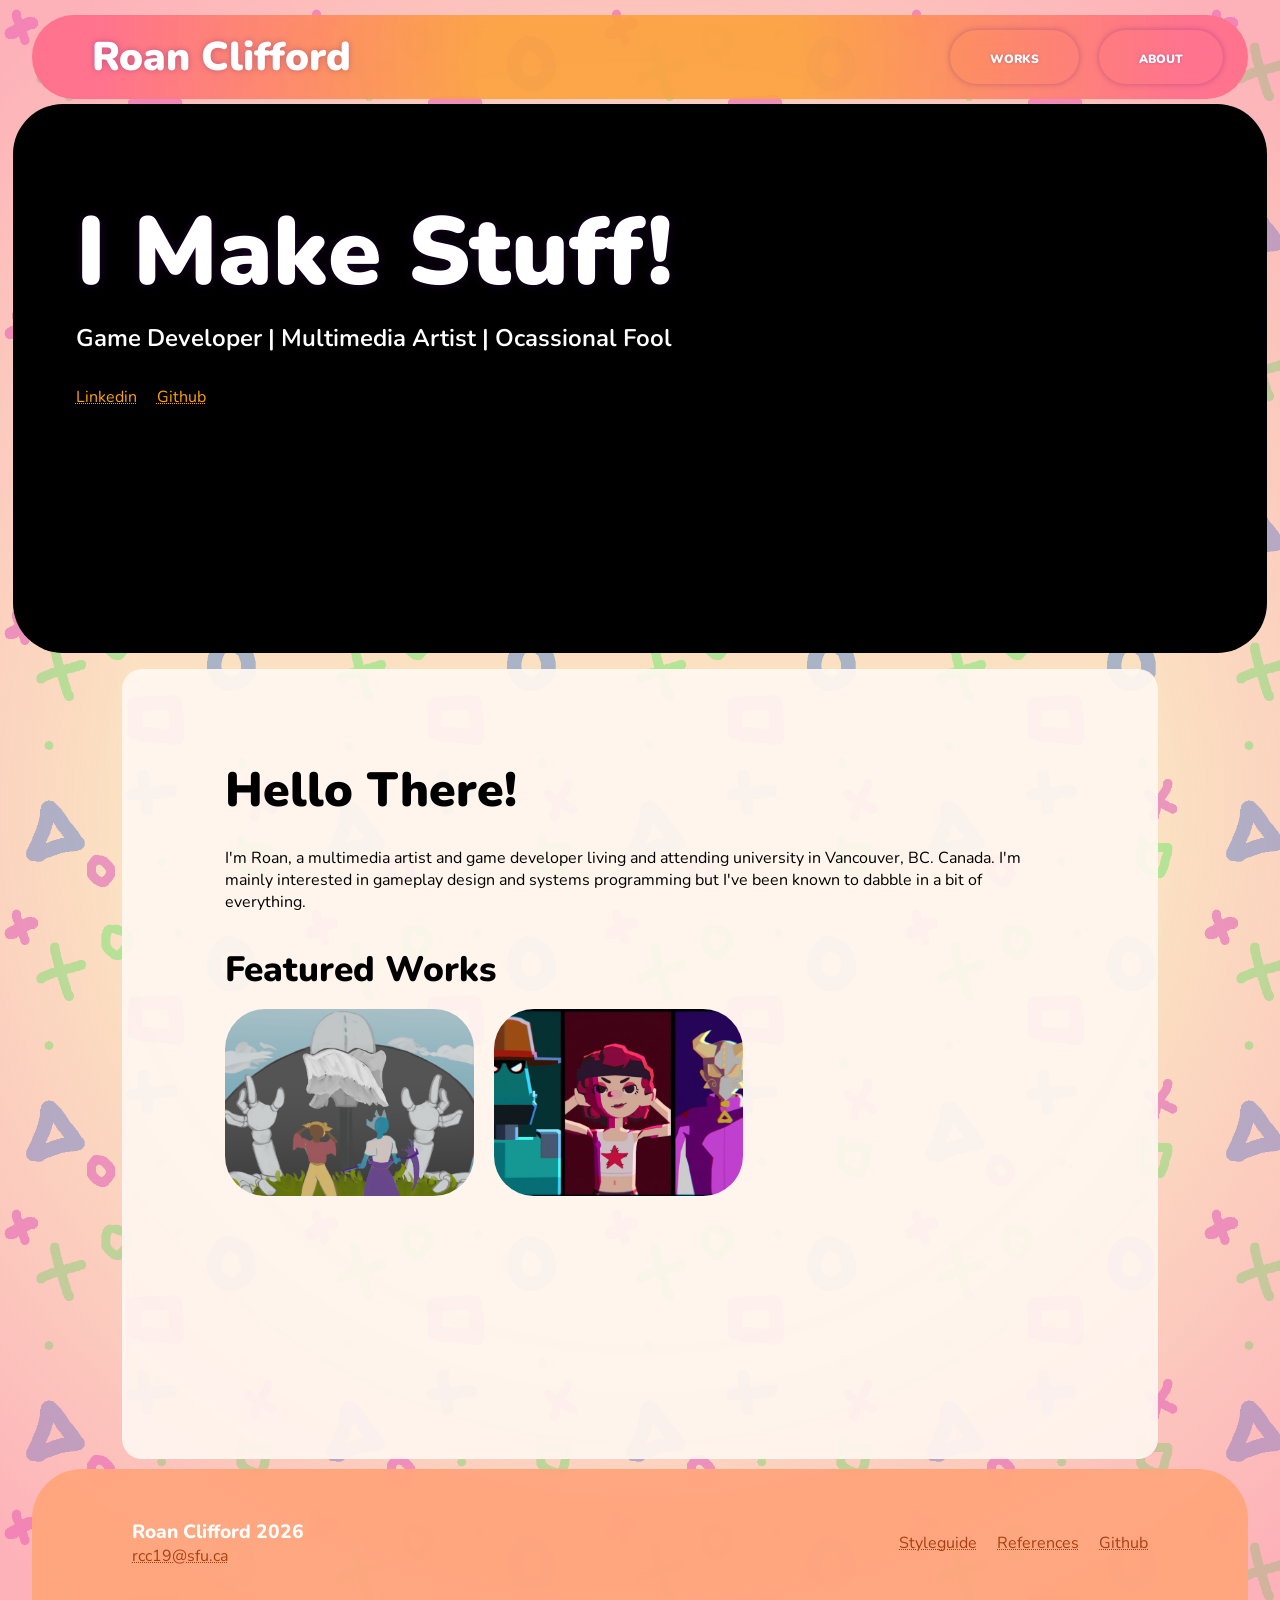
==== commit d2937560: "Updated Content" ====
--- a/index.html
+++ b/index.html
@@ -20,7 +20,6 @@
             <a class="nav-link" href="./pages/works.html">Works</a>
             <!-- <a class="nav-link" href="#">Character Art</a> -->
             <a class="nav-link" href="./pages/about.html">About</a>
-            <a class="nav-link" href="./pages/visualizations.html">Visualizations</a>
         </nav>
     </header>
     <div class="landing">
@@ -33,15 +32,15 @@
             <p class="landing_head">I Make Stuff!</p>
             <p class="landing_subhead">Game Developer | Multimedia Artist | Ocassional Fool</p>
             <nav>
-                <a href="https://www.linkedin.com/in/roan-clifford/">Linkedin</a>
-                <a href="https://github.com/RCC1783">Github</a>
+                <a target="_blank" href="https://www.linkedin.com/in/roan-clifford/">Linkedin</a>
+                <a target="_blank" href="https://github.com/RCC1783">Github</a>
             </nav>
         </div>
     </div>
     <div class="page_content">
         <section class="row content_bg">
-            <h1>Roan Clifford</h1>
-            <p>Roan is a multimedia artist and game developer living and attending university in Vancouver, BC. Canada who is mainly interested in gameplay design and systems programming.</p>
+            <h1>Hello There!</h1>
+            <p>I'm Roan, a multimedia artist and game developer living and attending university in Vancouver, BC. Canada. I'm mainly interested in gameplay design and systems programming but I've been known to dabble in a bit of everything.</p>
             <section id="featured_works">
                 <h2>Featured Works</h2>
                 <div class="flex_grid">
@@ -65,7 +64,7 @@
         <ul>
             <li><a href="./pages/styleguide.html">Styleguide</a></li>
             <li><a href="./pages/references.html">References</a></li>
-            <li><a href="https://github.com/RCC1783/portfolio">Github</a></li>
+            <li><a target="_blank" href="https://github.com/RCC1783">Github</a></li>
         </ul>
     </footer>
     <script src="./js/main.js"></script>
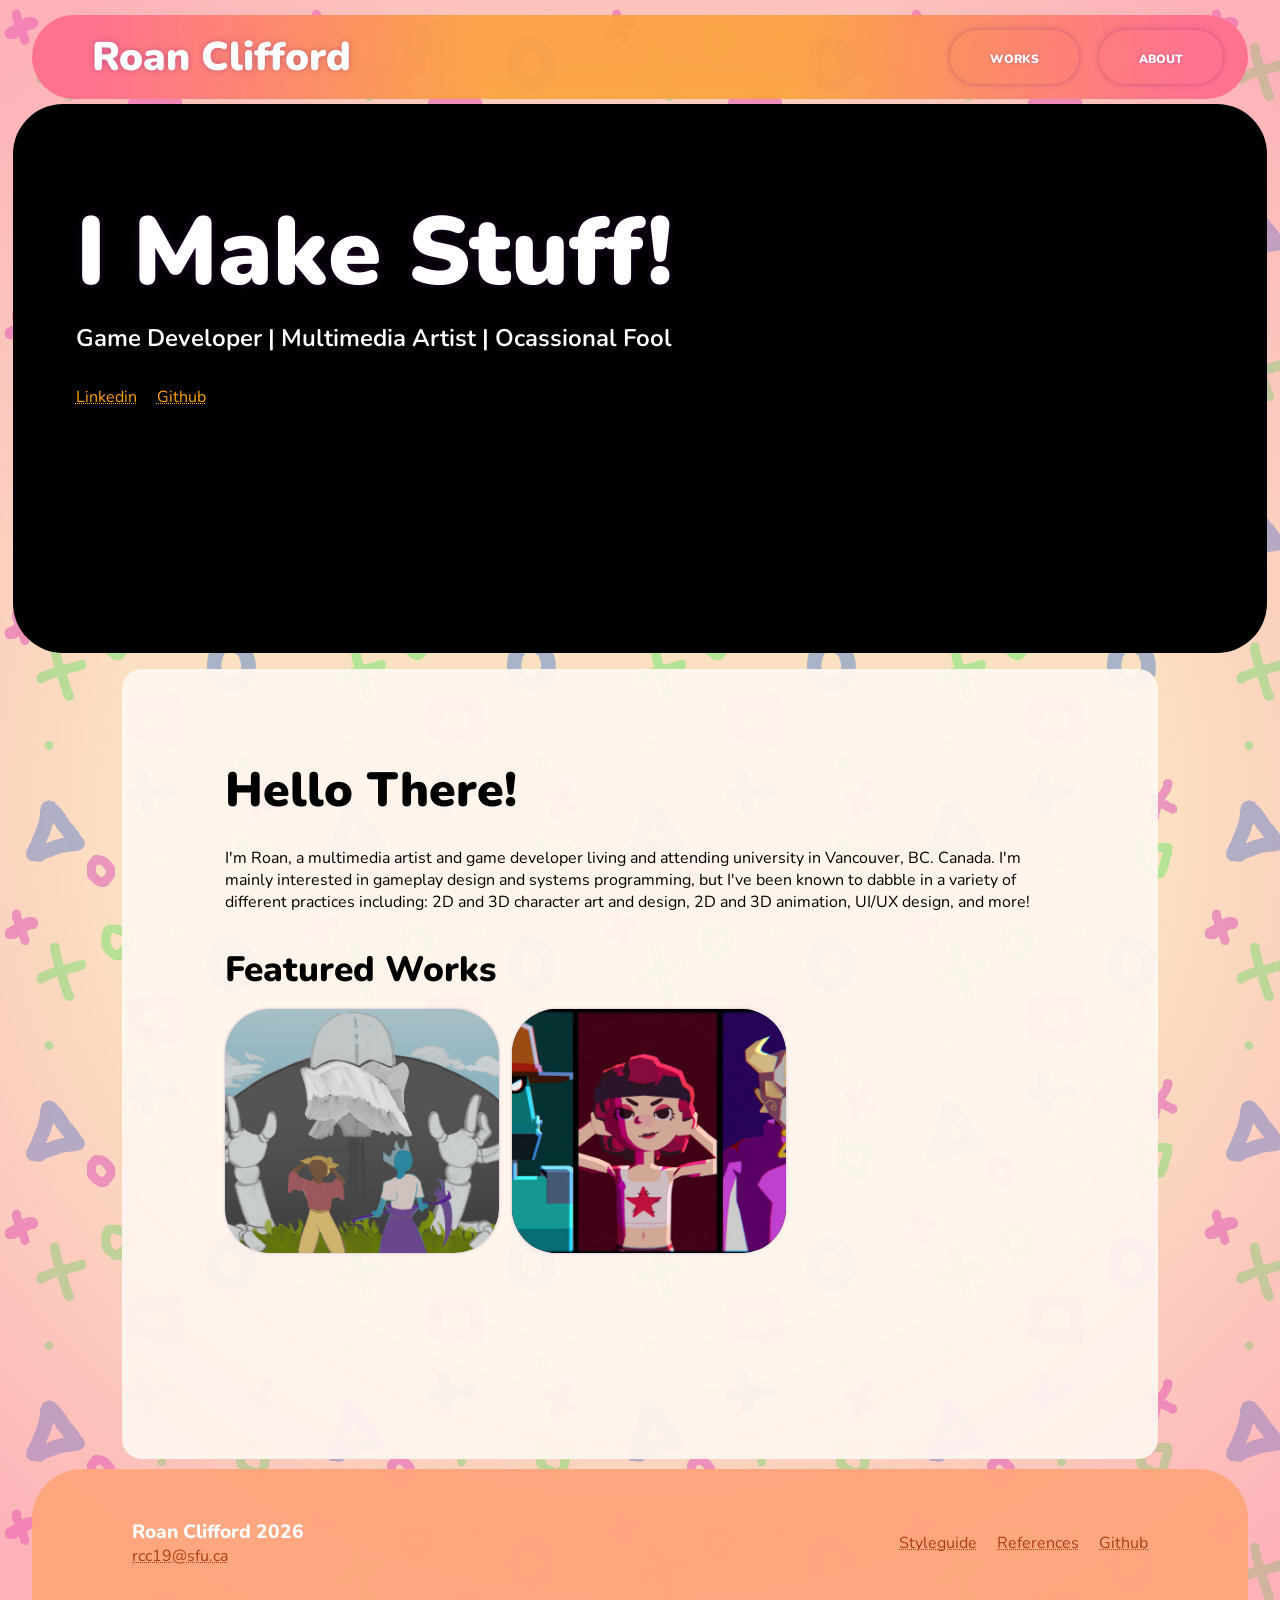
==== commit d4e71756: "Updated proj card style to display tags" ====
--- a/index.html
+++ b/index.html
@@ -40,17 +40,24 @@
     <div class="page_content">
         <section class="row content_bg">
             <h1>Hello There!</h1>
-            <p>I'm Roan, a multimedia artist and game developer living and attending university in Vancouver, BC. Canada. I'm mainly interested in gameplay design and systems programming but I've been known to dabble in a bit of everything.</p>
+            <p>I'm Roan, a multimedia artist and game developer living and attending university in Vancouver, BC. Canada. I'm mainly interested in gameplay design and systems programming, but I've been known to dabble in a variety of different practices including: 2D and 3D character art and design, 2D and 3D animation, UI/UX design, and more!</p>
             <section id="featured_works">
                 <h2>Featured Works</h2>
                 <div class="flex_grid">
                     <a href="./pages/in_memorium.html" class="project_card">
                         <img src="./assets/in_memoriam/end1.png" loading="lazy">
-                        <p>In Memoriam</p>
+                        <div class="project_card_info">
+                            <p class="proj_card_name">In Memoriam</p>
+                            <p class="content_tag game_dev">Game Dev</p>
+                        </div>
                     </a>
                     <a href="./pages/NMBR1.html" class="project_card">
                         <img src="./assets/NMBR1/NMBR1_hero.png" loading="lazy">
-                        <p>NMBR1</p>
+                        <div class="project_card_info">
+                            <p class="proj_card_name">NMBR1</p>
+                            <p class="content_tag animation">Animation</p>
+                            <p class="content_tag char_design">Character Design</p>
+                        </div>
                     </a>
                 </div>
             </section>
--- a/css/main.css
+++ b/css/main.css
@@ -485,51 +485,79 @@
 
 .project_card{
     position: relative;
-    display: flex;
-
-    width: 30%;
-    min-width: 10rem;
-    max-width: 250px;
-    aspect-ratio: 4/3;
+    box-sizing: border-box;
+    display: flex;
+    flex-direction: row;
+
+    width: 33%;
+    min-width: 80px;
+    max-width: 400px;
+
+    /* aspect-ratio: 4/3; */
+    height: 19vw;
+    min-height: 60px;
+    max-height: 300px;
+    /* aspect-ratio: 4/3; */
 
     text-decoration: none;
-    border-radius: 40px;
+    border-radius: 3.5vw;
     overflow: hidden;
 
-    /* box-shadow: 0 0 3px rgba(73, 0, 110, 0.3); */
+    box-shadow: 0 0 3px rgba(73, 0, 110, 0.3);
+
+    transition: width 0.3s, max-width 0.3s;
+}
+.project_card:hover {
+    width: 65%;
+    max-width: 800px;
+    /* aspect-ratio: 8/3; */
 }
 
 .project_card img{
+    /* position: absolute; */
     background-color: black;
-    width: 100%;
     object-fit: cover;
+    height: 100%;
+    /* width: 12em; */
+    aspect-ratio: 8/7;
+    /* flex: 1; */
     filter: none;
 
-    transition: filter 0.3s;
-}
-.project_card:hover img{
-    filter: brightness(50%);
-}
-.project_card p{
-    position: absolute;
-    top: 50%;
-    left: 50%;
-    transform: translate(-50%, -50%);
-
-    /* width: 100%; */
-    /* margin: 10px; */
-
-    color: transparent;
-    font-size: 1.5rem;
+    /* border-radius: 20px; */
+    transition: width 0.3s;
+}
+
+.project_card_info {
+    /* position: absolute; */
+    box-sizing: border-box;
+    right: 0;
+    flex: 0;
+    width: 50%;
+    max-width: 50%;
+    height: 100%;
+    padding: 1vw 1.5vw;
+    overflow-y: scroll;
+
+    transition: flex 0.3s;
+}
+
+.project_card:hover .project_card_info{
+    flex: 1;
+    min-width: 50%;
+}
+
+.proj_card_name{
+    color: black;
+    font-size: 1.15rem;
     font-weight: 800;
-    text-align: center;
-
-    margin: 0;
-
-    transition: color 0.2s, font-size 0.2s;
-}
-.project_card:hover p{
-    color: white;
+}
+
+.project_card_info p{
+    margin-bottom: 0.15rem;
+}
+
+.project_card_info .content_tag{
+    font-size: 0.9rem;
 }
 
 .card_container{
@@ -544,7 +572,7 @@
     display: flex;
     flex-direction: row;
     flex-wrap: wrap;
-    gap: 20px;
+    gap: 1vw;
 
     justify-content: start;
     align-items: center;
@@ -704,8 +732,12 @@
         justify-content: center;
     }
 
-    .project_card p{
-        font-size: 1.2rem;
+    .proj_card_name{
+        font-size: 0.95rem;
+    }
+
+    .project_card_info .content_tag{
+        font-size: 0.8rem;
     }
 }
 @media screen and (max-width: 500px){
@@ -731,6 +763,14 @@
     h3{
         font-size: 1.25rem;
     }
+
+    .project_card_info .content_tag{
+        font-size: 0.75rem;
+    }
+
+    .proj_card_name{
+        font-size: 0.9rem;
+    }
 }
 
 /* @media (prefers-color-scheme: dark){
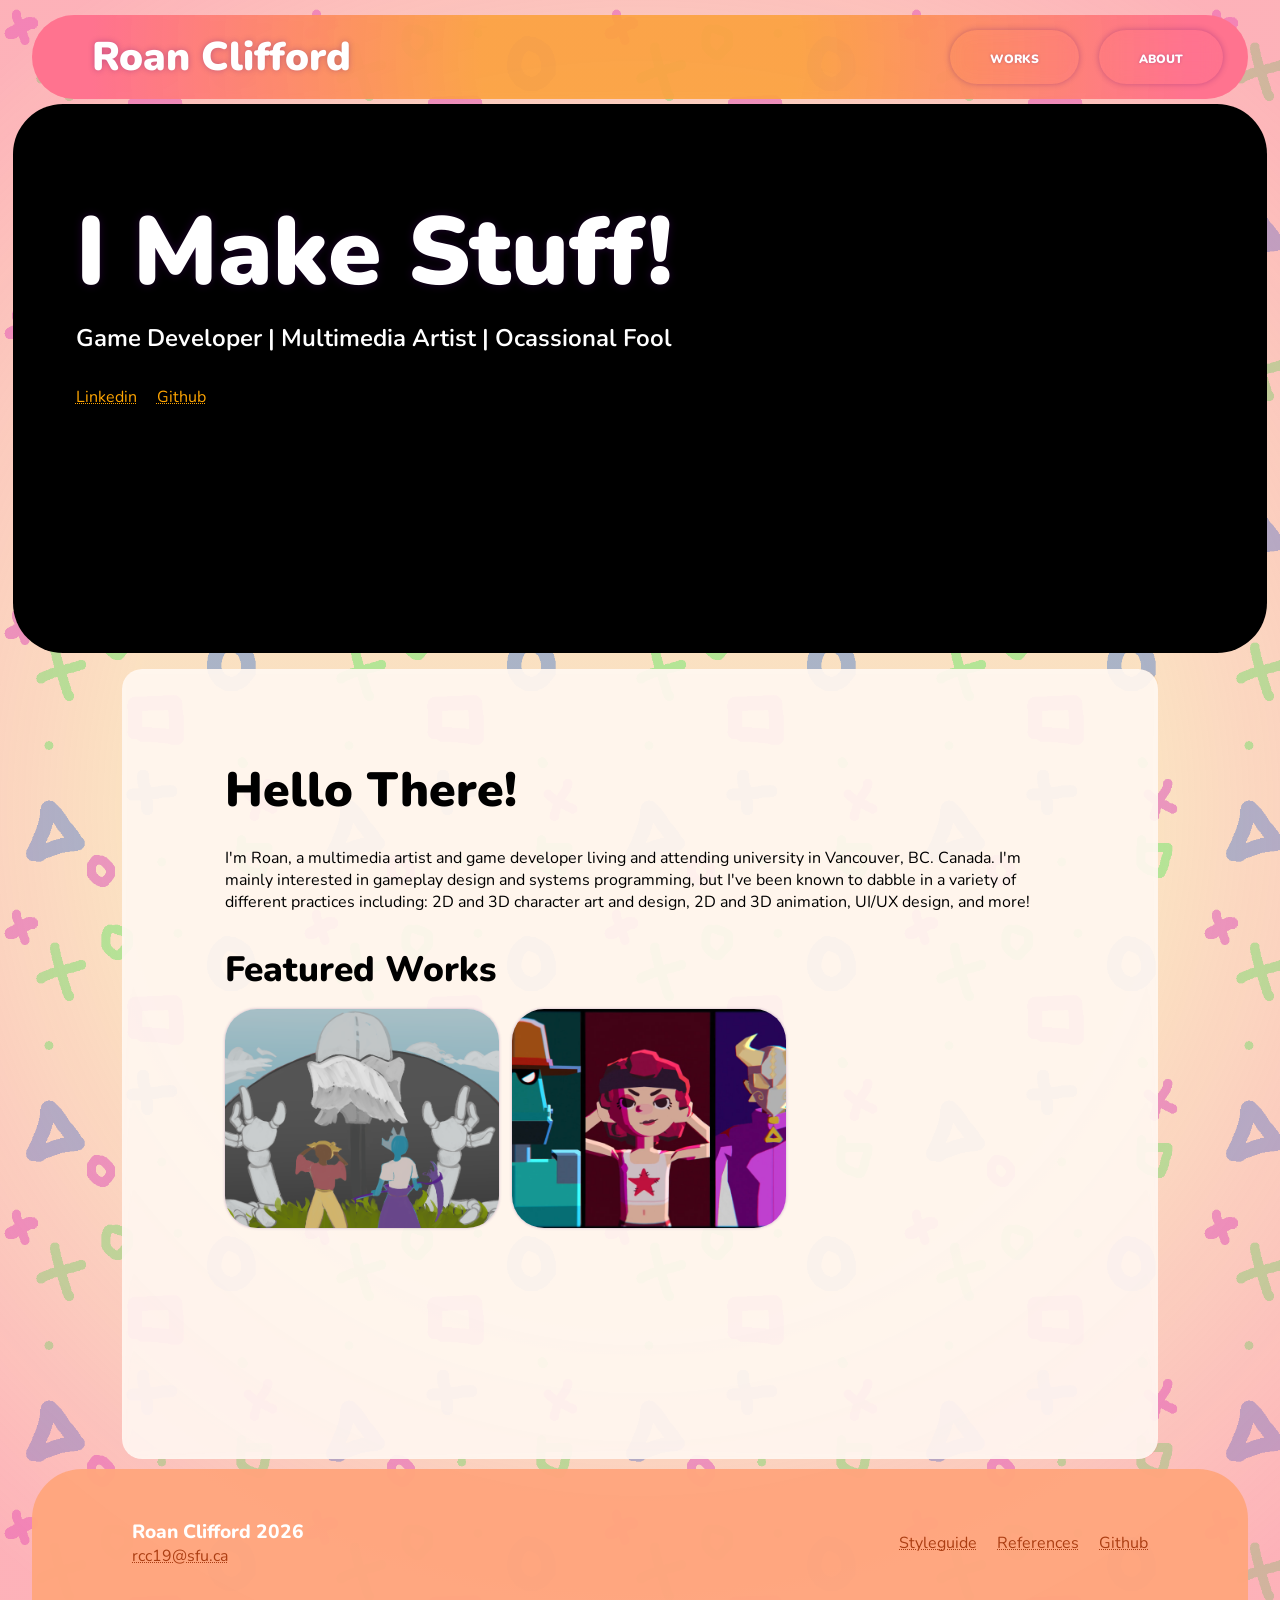
==== commit fd423dde: "Changed the look of the project cards and began work on last squire page" ====
--- a/index.html
+++ b/index.html
@@ -34,6 +34,7 @@
             <nav>
                 <a target="_blank" href="https://www.linkedin.com/in/roan-clifford/">Linkedin</a>
                 <a target="_blank" href="https://github.com/RCC1783">Github</a>
+                <!-- <a>itch.io</a> -->
             </nav>
         </div>
     </div>
--- a/css/main.css
+++ b/css/main.css
@@ -491,26 +491,18 @@
 
     width: 33%;
     min-width: 80px;
-    max-width: 400px;
-
+    max-width: 300px;
+
+    aspect-ratio: 5/4;
     /* aspect-ratio: 4/3; */
-    height: 19vw;
-    min-height: 60px;
-    max-height: 300px;
-    /* aspect-ratio: 4/3; */
 
     text-decoration: none;
-    border-radius: 3.5vw;
+    border-radius: 2.5vw;
     overflow: hidden;
 
     box-shadow: 0 0 3px rgba(73, 0, 110, 0.3);
 
-    transition: width 0.3s, max-width 0.3s;
-}
-.project_card:hover {
-    width: 65%;
-    max-width: 800px;
-    /* aspect-ratio: 8/3; */
+    transition: width 0.25s, max-width 0.3s;
 }
 
 .project_card img{
@@ -519,7 +511,7 @@
     object-fit: cover;
     height: 100%;
     /* width: 12em; */
-    aspect-ratio: 8/7;
+    /* aspect-ratio: 8/7; */
     /* flex: 1; */
     filter: none;
 
@@ -528,28 +520,38 @@
 }
 
 .project_card_info {
-    /* position: absolute; */
-    box-sizing: border-box;
-    right: 0;
-    flex: 0;
-    width: 50%;
-    max-width: 50%;
-    height: 100%;
-    padding: 1vw 1.5vw;
+    position: absolute;
+    box-sizing: border-box;
+
+    background-color: #ffffffc8;
+    backdrop-filter: blur(5px);
+    border-radius: 1vw 1vw 0 0;
+
+    display: grid;
+    grid-template-columns: auto auto;
+    grid-template-rows: 1.75rem;
+    row-gap: 1px;
+
+    left: 0;
+    bottom: 0;
+    width: 100%;
+    /* max-width: 50%; */
+    height: 40%;
+    padding: 0.5vw 1.25vw;
     overflow-y: scroll;
 
-    transition: flex 0.3s;
-}
-
-.project_card:hover .project_card_info{
-    flex: 1;
-    min-width: 50%;
+    transform: translateY(100%);
+    transition: transform 0.3s;
 }
 
 .proj_card_name{
     color: black;
-    font-size: 1.15rem;
+    font-size: 1.25rem;
+    max-height: 1.15rem;
     font-weight: 800;
+    grid-column: 1 / span 2;
+    /* max-height: 1rem; */
+    text-align: center;
 }
 
 .project_card_info p{
@@ -558,6 +560,18 @@
 
 .project_card_info .content_tag{
     font-size: 0.9rem;
+}
+
+.project_card:hover {
+   img{
+        /* filter: blur(1px) grayscale(.5) brightness(1.7); */
+    }
+
+    .project_card_info{
+        visibility: visible;
+        transform: translateY(0%);
+    }
+
 }
 
 .card_container{
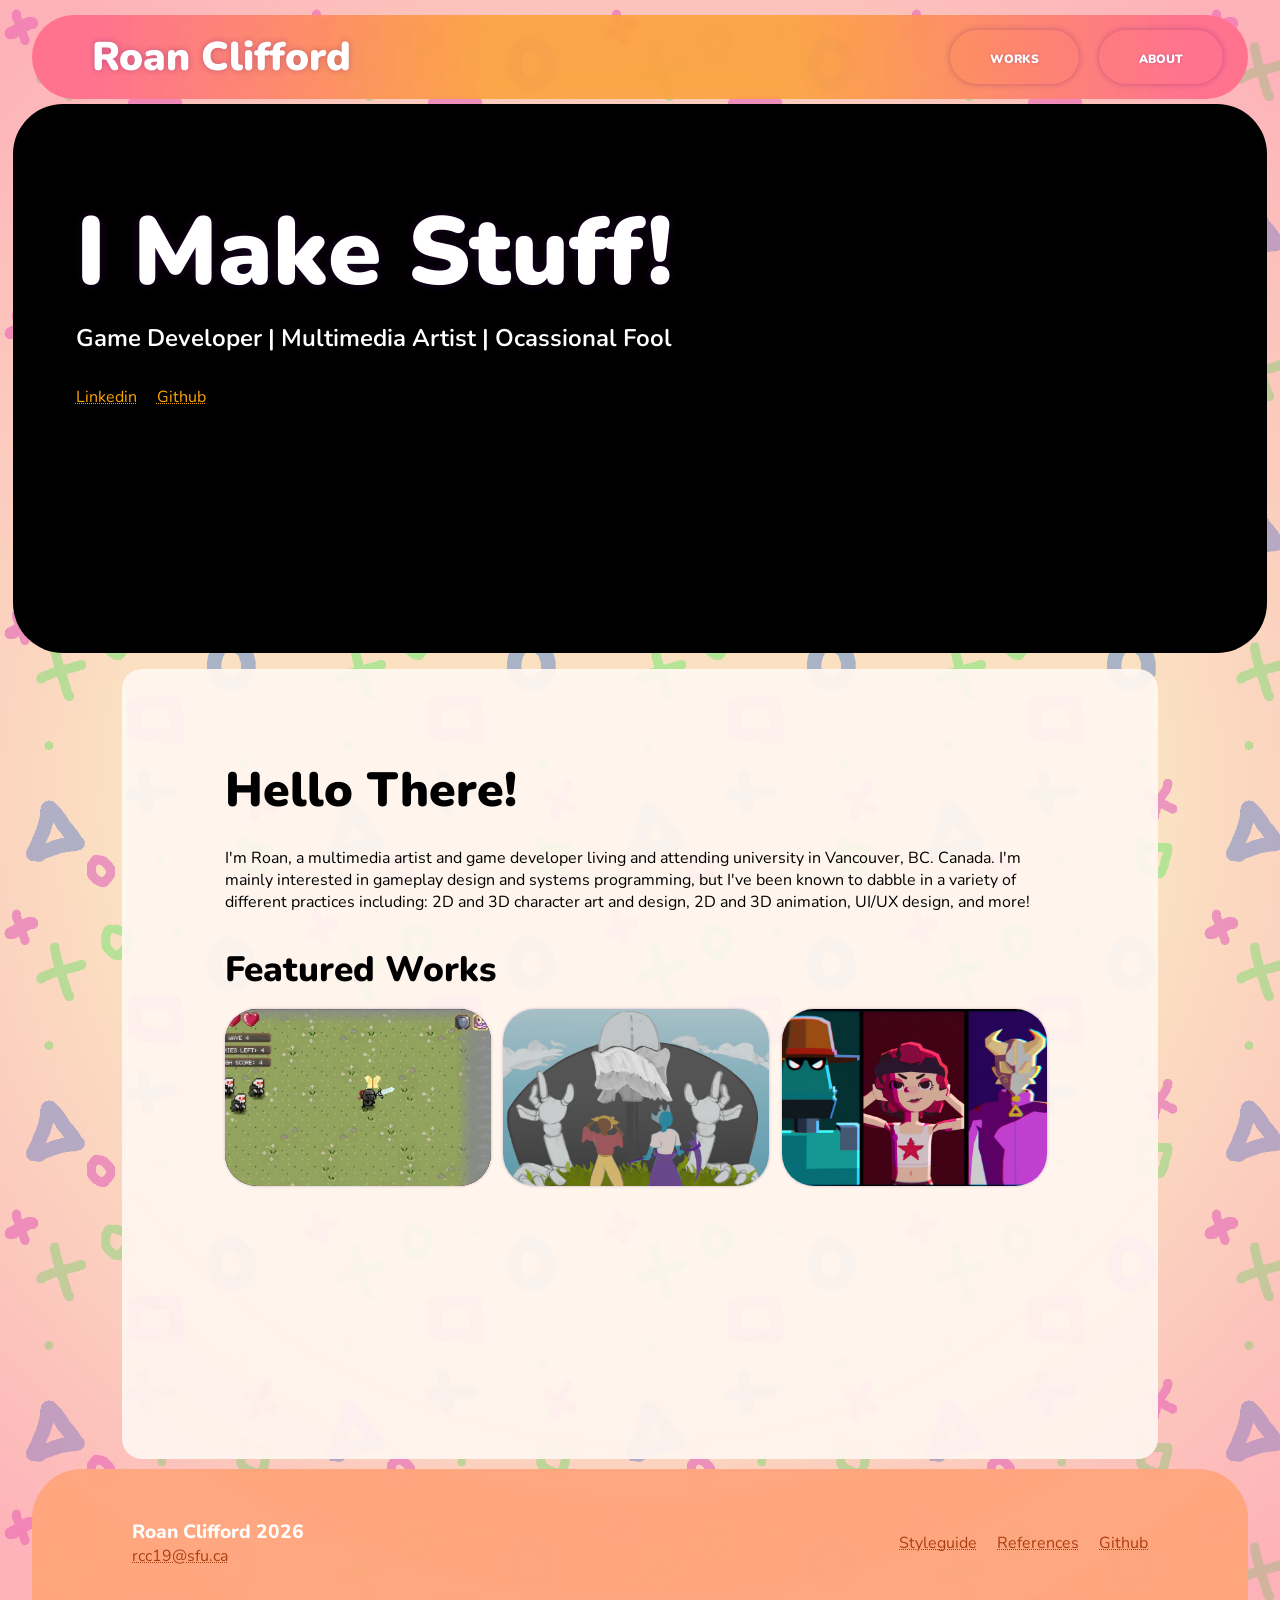
==== commit 370e3f8b: "Finished the majority of TLS's page" ====
--- a/index.html
+++ b/index.html
@@ -45,6 +45,13 @@
             <section id="featured_works">
                 <h2>Featured Works</h2>
                 <div class="flex_grid">
+                    <a href="./pages/the_last_squire.html" class="project_card">
+                        <img src="./assets/Last Squire tmp.gif" loading="lazy">
+                        <div class="project_card_info">
+                            <p class="proj_card_name">The Last Squire</p>
+                            <p class="content_tag game_dev">Game Dev</p>
+                        </div>
+                    </a>
                     <a href="./pages/in_memorium.html" class="project_card">
                         <img src="./assets/in_memoriam/end1.png" loading="lazy">
                         <div class="project_card_info">
--- a/css/main.css
+++ b/css/main.css
@@ -489,11 +489,11 @@
     display: flex;
     flex-direction: row;
 
-    width: 33%;
+    width: 32%;
     min-width: 80px;
-    max-width: 300px;
-
-    aspect-ratio: 5/4;
+    max-width: 3500px;
+
+    aspect-ratio: 3/2;
     /* aspect-ratio: 4/3; */
 
     text-decoration: none;
